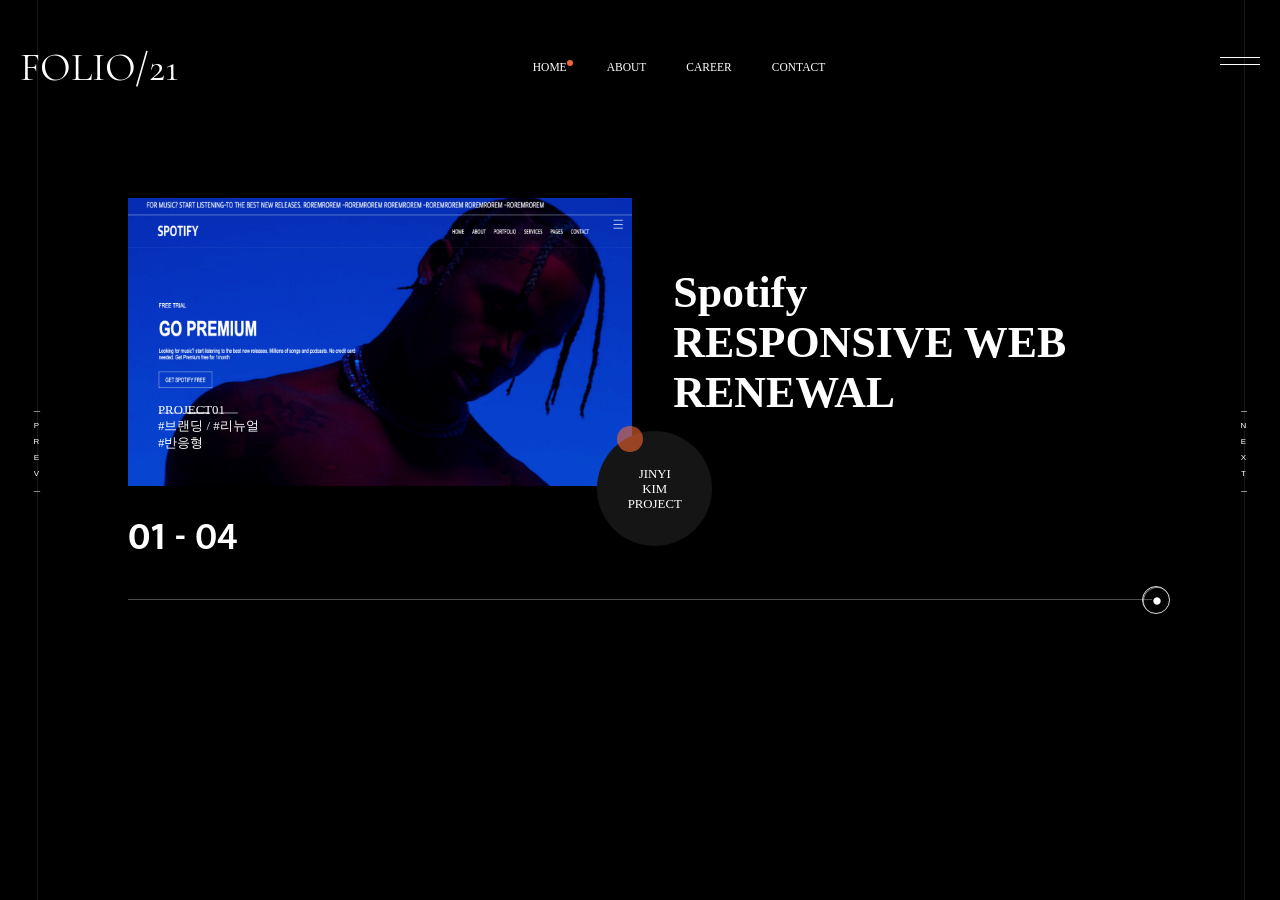
==== index.html @ 2808b6e4 "main commit" ====
<!DOCTYPE html>
<html lang="ko">
<head>
	<meta charset="UTF-8">
	<meta http-equiv="X-UA-Compatible" content="IE=edge">
	<meta name="viewport" content="width=device-width, initial-scale=1.0">
	<title>김진이 포트폴리오</title>
	<!-- common css -->
	<link rel="stylesheet" href="./css/common.css">
	<!-- main css -->
	<link rel="stylesheet" href="./css/pages/main.css"> 
	<!-- cdn -->
	<script src="https://code.jquery.com/jquery-3.6.0.min.js" integrity="sha256-/xUj+3OJU5yExlq6GSYGSHk7tPXikynS7ogEvDej/m4=" crossorigin="anonymous"></script>	
	<script src="./lib/js/slick.js"></script>
	<!-- js -->
	<script defer src="./js/common.js"></script>
	<script defer src="./js/main.js"></script>
</head>

<body>
	<!-- All Menu -->
	<div class="all-menu">
		<ul class="menu-list">
			<li class="menu-item1">
				<a href="index.html">HOME</a>
			</li>
			<li class="menu-item2">
				<a href="./html/about/index.html">ABOUT</a>
			</li>
			<li class="menu-item3">
				<a href="./html/career/index.html">CAREER</a>
			</li>
			<li class="menu-item4">
				<a href="./html/contact/index.html">CONTACT</a>
			</li>
		</ul>
	</div>
	<!--// All Menu -->

	<!-- Wrap -->
	<div class="wrap">
		<!-- Header -->
		<header>
			<div class="logo">
				<a href="index.html">FOLIO/21</a>
			</div>
			<nav>
				<ul class="navbar-list">
					<li class="active"><a href="">HOME</a></li>
					<li><a href="./html/about/index.html">ABOUT</a></li>
					<li><a href="./html/career/index.html">CAREER</a></li>
					<li><a href="./html/contact/index.html">CONTACT</a></li>
				</ul>
			</nav>
			<a href="javascript:;" title="" class="all-menu-btn">
				<span></span>
				<span></span>
			</a>
		</header>
		<!-- Header -->
		
		<!-- Main-Wrapper -->
		<div class="main-wrapper">
			<!-- Containerfix -->
			<div class="container-fix">
				<!-- Main-Slide -->  
				<div class="main-slide">
					<!-- 프로젝트01 -->
					<div>
						<div class="main-project">
							<div class="main-thum">
								<img src="images/project01.png" alt="프로젝트01">
								<div class="left-text">
									<span>
										PROJECT01<br>
										#브랜딩 / #리뉴얼<br>
										#반응형<br>
									</span>
								</div>
								<a href="#" class="project-btn">
									<div class="project-circle"></div>
									<p>JINYI KIM<br />PROJECT</p>
								</a>   
							</div>
							<div class="right-text">
								<span>
									Spotify<br>
									RESPONSIVE WEB<br>
									RENEWAL
								</span>		
							</div>
						</div>
						<div class="main-paging">
							<span><b>01</b> - 04</span>
						</div>		
					</div> 
					<!--// 프로젝트01 -->

					<!-- 프로젝트02 -->
					<div>
						<div class="main-project">
							<div class="main-thum">
								<img src="images/project02.png" alt="프로젝트02">
								<div class="left-text">
									<span>
										project02<br>
										반응형 사이트<br>
										클론
									</span>
								</div>
								<a href="#" class="project-btn">
									<div class="project-circle"></div>
									<p>JINYI KIM<br />PROJECT</p>
								</a>  
							</div>
							<div class="right-text">
								<span>
									Lancôme<br>
									RESPONSIVE WEB<br>
									RENEWAL
								</span>
							</div>
						</div>
						<div class="main-paging">
							<span><b>02</b> - 04</span>
						</div>	
					</div> 
					<!--// 프로젝트02 -->

					<!-- 프로젝트03 -->
					<div>
						<div class="main-project">
							<div class="main-thum">
								<img src="images/project03.png" alt="프로젝트03">
								<div class="left-text">
									<span>
										project03<br>
										반응형 사이트<br>
										리뉴얼
									</span>
								</div>
								<a href="#" class="project-btn">
									<div class="project-circle"></div>
									<p>JINYI KIM<br />PROJECT</p>
								</a>  
							</div>
							<div class="right-text">
								<span>
									Espoir<br>
									RESPONSIVE WEB<br>
									RENEWAL
								</span>
							</div>
						</div>
						<div class="main-paging">
							<span><b>03</b> - 04</span>
						</div>			
					</div>
					<!--// 프로젝트03 --> 

					<!-- 프로젝트04 -->
					<div>
						<div class="main-project">
							<div class="main-thum">
								<img src="images/project04.png" alt="프로젝트04">
								<div class="left-text">
									<span>
										project04<br>
										반응형 사이트<br>
										클론
									</span>
								</div>
								<a href="#" class="project-btn">
									<div class="project-circle"></div>
									<p>JINYI KIM<br />PROJECT</p>
								</a>  
							</div>
							<div class="right-text">
								<span>
									Nuvo<br>
									RESPONSIVE WEB<br>
									CLONE
								</span>
							</div>
						</div>
						<div class="main-paging">
							<span><b>04</b> - 04</span>
						</div>
					</div>
					<!--// 프로젝트04 --> 
				</div>
				<!--// Main-Slide -->  
			</div>
			<!--// Containerfix -->
		</div>
		<!--// Main-Wrapper -->
	</div>
	<!--// Wrap -->
</body>
</html>
---- css/common.css ----
/* Reset */
@import url("../css/base/reset.css");

/* Font */
@import url("../css/base/font.css");

/* Components */
@import url("../css/component/all-menu.css");

/* Layout */
@import url("../css/layout/header.css");
@import url("../css/layout/container.css");
@import url("../css/layout/footer.css");

/* lib css */
@import url("../lib/css/animate.css");
@import url("../lib/css/animate.min.css");
@import url("../lib/css/aos.css");
@import url("../lib/css/slick.css");
@import url("../lib/css/swiper.css");

/* Animation */
---- css/pages/main.css ----
/* Main Intro */
.main-wrapper {
    width:100%;
    display: flex;
    align-items: center;
    justify-content: center;
    padding: 64px 0;
    position: relative;
}

.main-wrapper .main-slide .main-project {
    width: 100%;
    display: flex;
    align-items: center;
}

.main-wrapper .main-thum {
    width: 39.4vw;
    position:relative;
}

.main-wrapper .main-thum img{
    width: 100%;
    height: 100%;
}

.main-wrapper .main-slide .left-text {
    display: inline-block;
    position: absolute;
    bottom: 12%;
    left: 30px;
    font-size: 1vw;
    color: #fff;
}

/* Circl Anmiation */
.main-slide .project-btn {
    position: absolute;
    bottom: -60px;
    right: -80px;
}

.main-slide .project-btn .project-circle{ 
    width: 9vw;
    height: 9vw;
    position: relative;
    border-radius: 50%;
    background:#151515;
    cursor:pointer;
    display: flex;
    justify-content: center;
    align-items: center;
    font-size: 1vw;
    color: #fff;
    animation: loader1 4s linear infinite;
}  

.main-slide .project-btn .project-circle:after{ 
    content: "";
    width: 2vw;
    height: 2vw;
    position: absolute;
    top: -5px;
    left: 20px;
    border-radius: 50%;
    background-color: #f2652e;
    opacity: 0.6;
    z-index: 50;
}

.main-slide .project-btn:hover .project-circle {
    background:#000;
    transition: all .6s;
} 

.main-slide .project-btn p {
    position: absolute;
    top: 50%;
    left: 50%;
    transform: translate(-50%,-50%);
    font-size: 1vw;
    color: #fff;
    text-align: center;
}

@keyframes loader1{
    0%{transform:rotate(0deg);}
    100%{transform:rotate(360deg);}
}  

/* Right Text */
.main-slide .right-text {
    width:calc(100% - 39.4vw);
    padding-left: 4%;
    font-size: 3.3566vw;
    font-weight: 900;
    color: #fff;
}

/* Paging */
.main-slide .main-paging {
    margin-top: 20px;
}

.main-slide .main-paging>span {
    font-size: 3vw;
    font-family: 'Mukta', sans-serif;
    font-weight: 600;
    color: #fff;
}

.main-slide .slick-dots{
    width: 100%;
    position: static;
    bottom: auto;
    left: auto; 
    margin: 30px 0 0;
}

.main-slide .slick-dots li{
    display: none;
    cursor: default;
    height: 0;
}

.main-slide .slick-dots li.slick-active{
    width: 100%;
    margin: 0;
    display: block;
}

.main-slide .slick-dots li.slick-active button{
    width: 100%;
    height: 1px;
    background:rgba(255,255,255,0.3);
    border: 0;
    border-radius: 0;
    cursor: default
}

.main-slide .slick-dots li.slick-active button::before {
    width: 0;
    height: 0;
    content: '';
    position: absolute;
    bottom: 0;
    left: 0;
    border: 0;
    border-radius: 0;
    background:#fff;
} 

.main-slide .slick-dots li.slick-active button::after{
    width: 26px;
    height: 26px;
    display: block;
    border: 1px solid #ddd ;
    content: '';
    position: absolute;
    border-radius: 20px;
    top: -13.5px; 
    left: 0;
    background: url('../../images/slick-circle.png');
    animation-name: slick-circle;
    animation-duration: 5s;
    animation-timing-function: ease-in-out;
    animation-fill-mode: forwards;
}

@keyframes slick-circle{
    0%{left:0;}
    100%{left:99%;}
}  

/* Main Text Animation */
.main-slide .slick-slide .left-text{ animation: fadeOutRight 1s both; }
.main-slide .slick-slide .right-text{ animation: fadeOutLeft 1s both; color:#fff; }
.main-slide .slick-slide.slick-active .left-text{ animation: fadeInLeft 1s both .5s; }
.main-slide .slick-slide.slick-active .right-text{ animation: fadeInLeft 0.5s both 0.5s; }

/* Main Slick Btn */
.main-slide .slick-prev,.main-slide .slick-next{
    width: 33px;
    height: 100%;
    color:#fff;
    font-size: 0.6250vw;
    line-height: 2;
    position: fixed;
    top: 0;
    transform: translate(0,0);
}

.main-slide .slick-prev{
    left:20px;
}

.main-slide .slick-next{
    right:20px;
}

.main-slide .slick-prev:before,.main-slide .slick-next:before{
    width: 1px;
    height: 100%;
    position: absolute;
    left: 50%;
    top:0;
    background:#fff;
    opacity:0.1;
} 

/* 반응형 시작 */

/* PC */
@media (max-width:1570px){

    .main-slide .left-text{
        font-size: 1.5429vw;
    }

    .main-slide .right-text{
        font-size: 3.4286vw;
    }
}

/* 모바일 */
@media screen and (max-width: 991px) {
    
    nav{
        display: none;
    }

    .main-slide .main-project {
        display: flex;
        flex-direction: column;
    }

    .main-slide .main-thum {
        width: 100%;
    }

    .main-slide .right-text {
        width: 100%;
        padding-left: 0;
        text-align: right;
        margin-top:20px;
    }

    .main-slide .main-paging>span {
        font-size: 17px;
    }

    .main-wrapper .main-slide .left-text {
        font-size: 4vw;
        left: 15px;
    }

    .main-slide .right-text {
        font-size: 6vw;
    }

    .main-slide .project-btn .project-circle {
        width: 18vw;
        height: 18vw;
    }

    .main-slide .project-btn {
        display: none;
    }

    .main-slide .slick-prev,.main-slide .slick-next {
        display: none !important;
    }

    .main-slide .slick-dots { 
        width: 90%;
    }
}
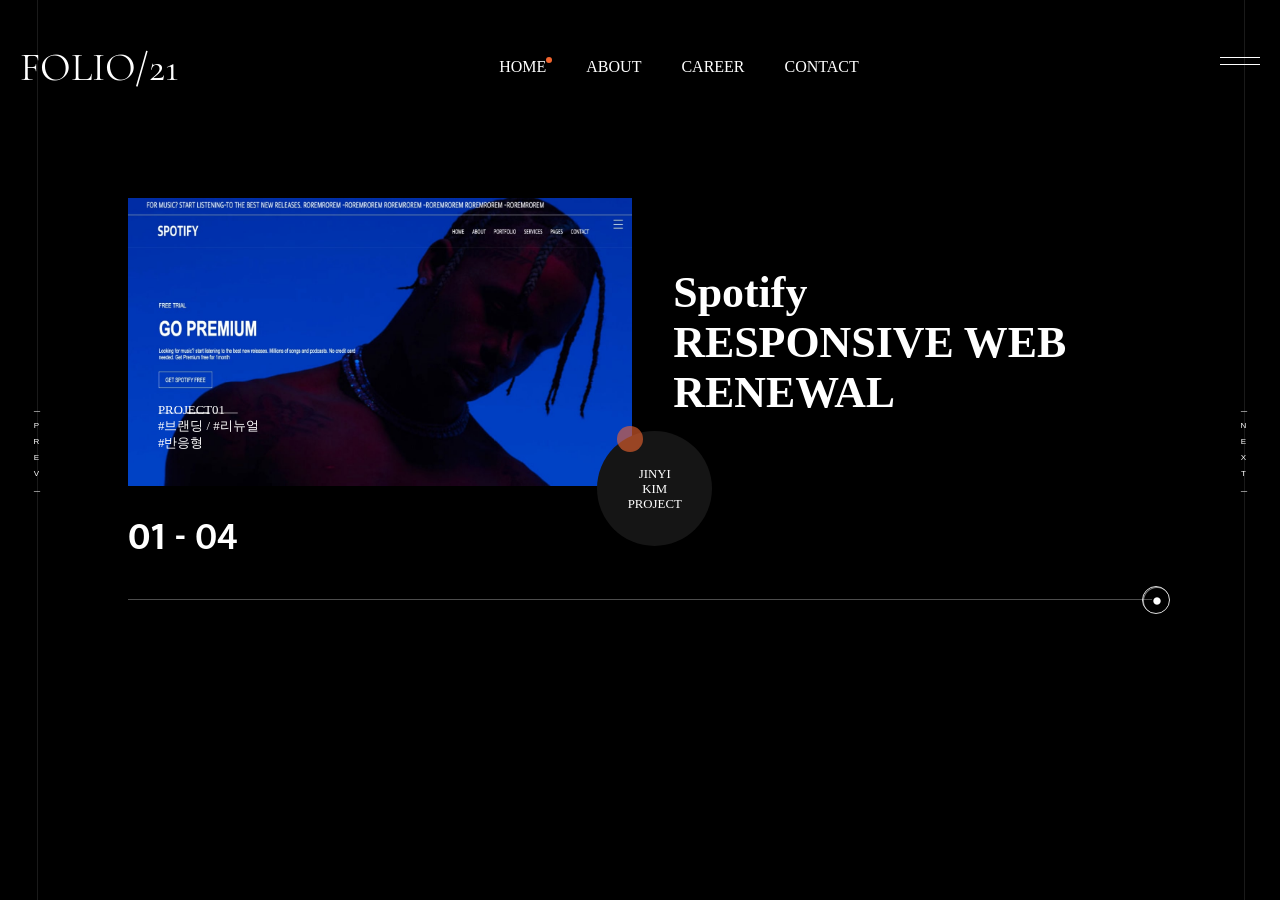
==== commit be2d7d31: "portfolio commit" ====
--- a/index.html
+++ b/index.html
@@ -69,7 +69,7 @@
 					<div>
 						<div class="main-project">
 							<div class="main-thum">
-								<img src="images/project01.png" alt="프로젝트01">
+								<img src="images//main/project01.jpg" alt="프로젝트01">
 								<div class="left-text">
 									<span>
 										PROJECT01<br>
@@ -100,7 +100,7 @@
 					<div>
 						<div class="main-project">
 							<div class="main-thum">
-								<img src="images/project02.png" alt="프로젝트02">
+								<img src="images/main/project02.jpg" alt="프로젝트02">
 								<div class="left-text">
 									<span>
 										project02<br>
@@ -131,7 +131,7 @@
 					<div>
 						<div class="main-project">
 							<div class="main-thum">
-								<img src="images/project03.png" alt="프로젝트03">
+								<img src="images//main/project03.jpg" alt="프로젝트03">
 								<div class="left-text">
 									<span>
 										project03<br>
@@ -162,7 +162,7 @@
 					<div>
 						<div class="main-project">
 							<div class="main-thum">
-								<img src="images/project04.png" alt="프로젝트04">
+								<img src="images//main/project04.jpg" alt="프로젝트04">
 								<div class="left-text">
 									<span>
 										project04<br>
--- a/css/pages/main.css
+++ b/css/pages/main.css
@@ -160,7 +160,7 @@
     border-radius: 20px;
     top: -13.5px; 
     left: 0;
-    background: url('../../images/slick-circle.png');
+    background: url('../../images/main/slick-circle.png');
     animation-name: slick-circle;
     animation-duration: 5s;
     animation-timing-function: ease-in-out;
@@ -217,6 +217,7 @@
         font-size: 1.5429vw;
     }
 
+
     .main-slide .right-text{
         font-size: 3.4286vw;
     }
@@ -246,21 +247,16 @@
     }
 
     .main-slide .main-paging>span {
-        font-size: 17px;
+        font-size: 6vw;
     }
 
     .main-wrapper .main-slide .left-text {
-        font-size: 4vw;
+        font-size: 3vw;
         left: 15px;
     }
 
     .main-slide .right-text {
-        font-size: 6vw;
-    }
-
-    .main-slide .project-btn .project-circle {
-        width: 18vw;
-        height: 18vw;
+        font-size: 7vw;
     }
 
     .main-slide .project-btn {
@@ -270,8 +266,4 @@
     .main-slide .slick-prev,.main-slide .slick-next {
         display: none !important;
     }
-
-    .main-slide .slick-dots { 
-        width: 90%;
-    }
-}
+}
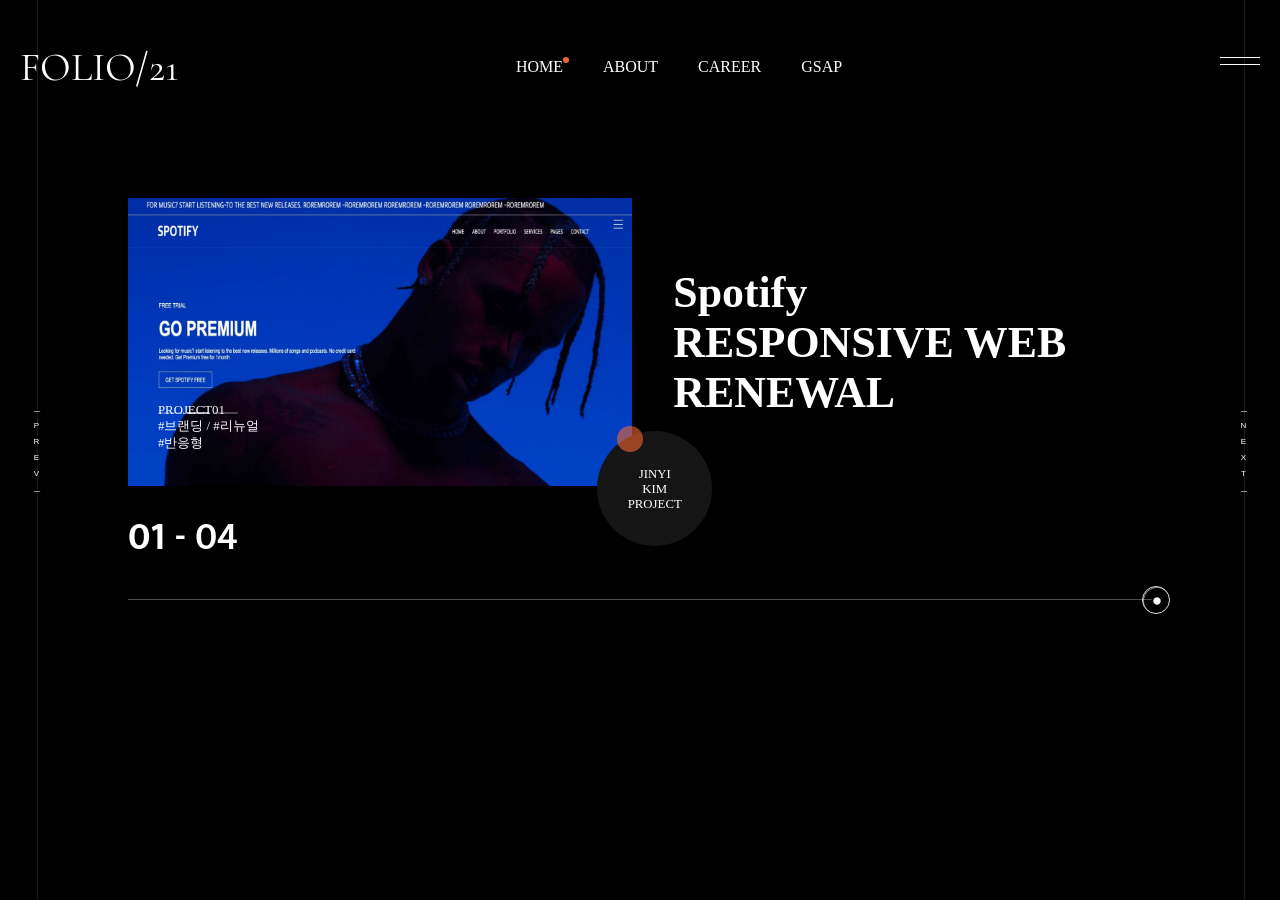
==== commit c118193d: "gsap commit" ====
--- a/index.html
+++ b/index.html
@@ -31,7 +31,7 @@
 				<a href="./html/career/index.html">CAREER</a>
 			</li>
 			<li class="menu-item4">
-				<a href="./html/contact/index.html">CONTACT</a>
+				<a href="./html/gsap/index.html">GSAP</a>
 			</li>
 		</ul>
 	</div>
@@ -49,7 +49,7 @@
 					<li class="active"><a href="">HOME</a></li>
 					<li><a href="./html/about/index.html">ABOUT</a></li>
 					<li><a href="./html/career/index.html">CAREER</a></li>
-					<li><a href="./html/contact/index.html">CONTACT</a></li>
+					<li><a href="./html/gsap/index.html">GSAP</a></li>
 				</ul>
 			</nav>
 			<a href="javascript:;" title="" class="all-menu-btn">
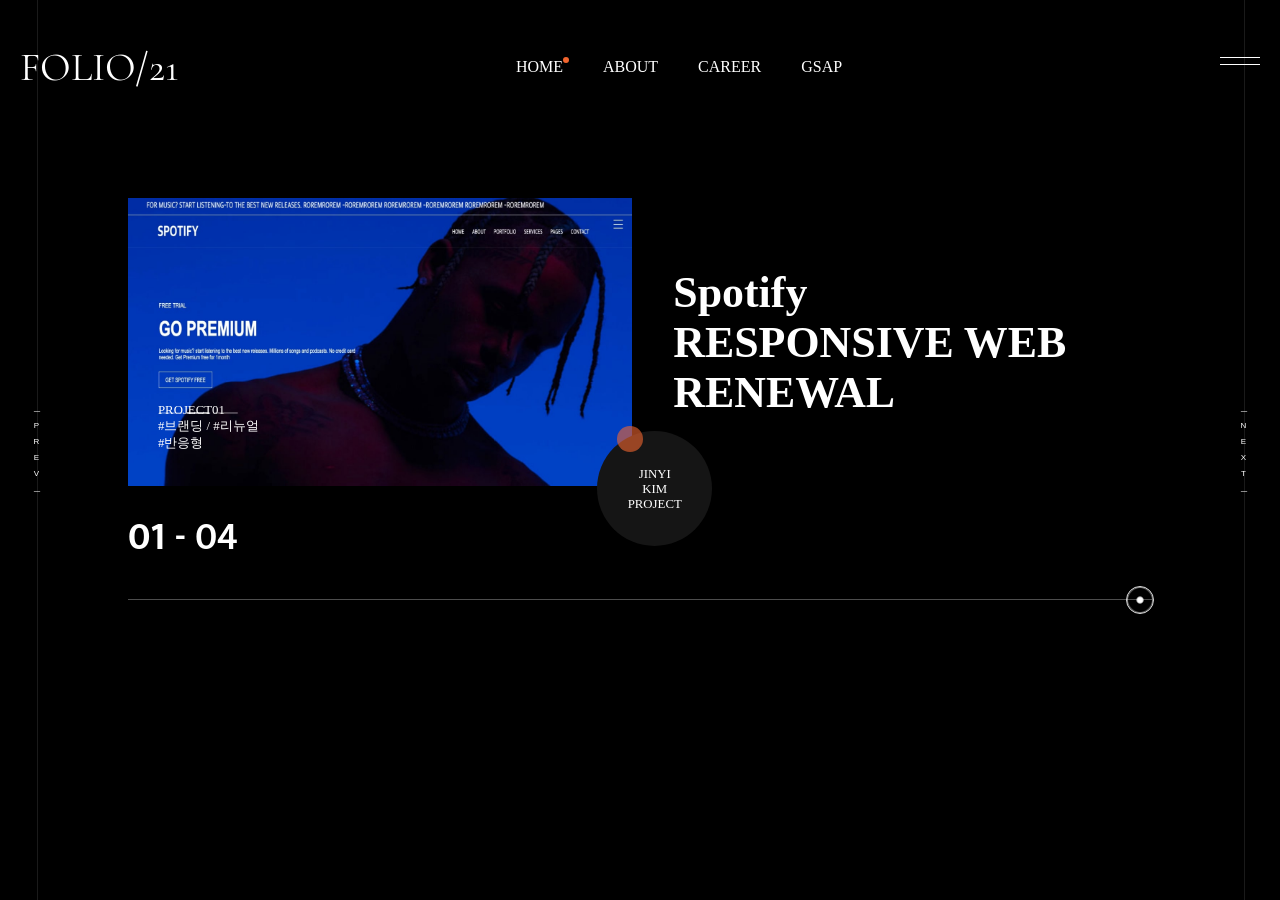
==== commit b5d62914: "main commit" ====
--- a/index.html
+++ b/index.html
@@ -103,9 +103,9 @@
 								<img src="images/main/project02.jpg" alt="프로젝트02">
 								<div class="left-text">
 									<span>
-										project02<br>
-										반응형 사이트<br>
-										클론
+										PROJECT02<br>
+										#브랜딩 / #리뉴얼<br>
+										#반응형<br>
 									</span>
 								</div>
 								<a href="#" class="project-btn">
@@ -134,9 +134,9 @@
 								<img src="images//main/project03.jpg" alt="프로젝트03">
 								<div class="left-text">
 									<span>
-										project03<br>
-										반응형 사이트<br>
-										리뉴얼
+										PROJECT03<br>
+										#브랜딩 / #리뉴얼<br>
+										#반응형<br>
 									</span>
 								</div>
 								<a href="#" class="project-btn">
@@ -165,9 +165,8 @@
 								<img src="images//main/project04.jpg" alt="프로젝트04">
 								<div class="left-text">
 									<span>
-										project04<br>
-										반응형 사이트<br>
-										클론
+										PROJECT04<br>
+										#클론<br>
 									</span>
 								</div>
 								<a href="#" class="project-btn">
--- a/css/pages/main.css
+++ b/css/pages/main.css
@@ -160,7 +160,7 @@
     border-radius: 20px;
     top: -13.5px; 
     left: 0;
-    background: url('../../images/main/slick-circle.png');
+    background: url('../../images/main/slick-circle.png') center /contain;
     animation-name: slick-circle;
     animation-duration: 5s;
     animation-timing-function: ease-in-out;
@@ -169,7 +169,7 @@
 
 @keyframes slick-circle{
     0%{left:0;}
-    100%{left:99%;}
+    100%{left:calc(100% - 26px);}
 }  
 
 /* Main Text Animation */
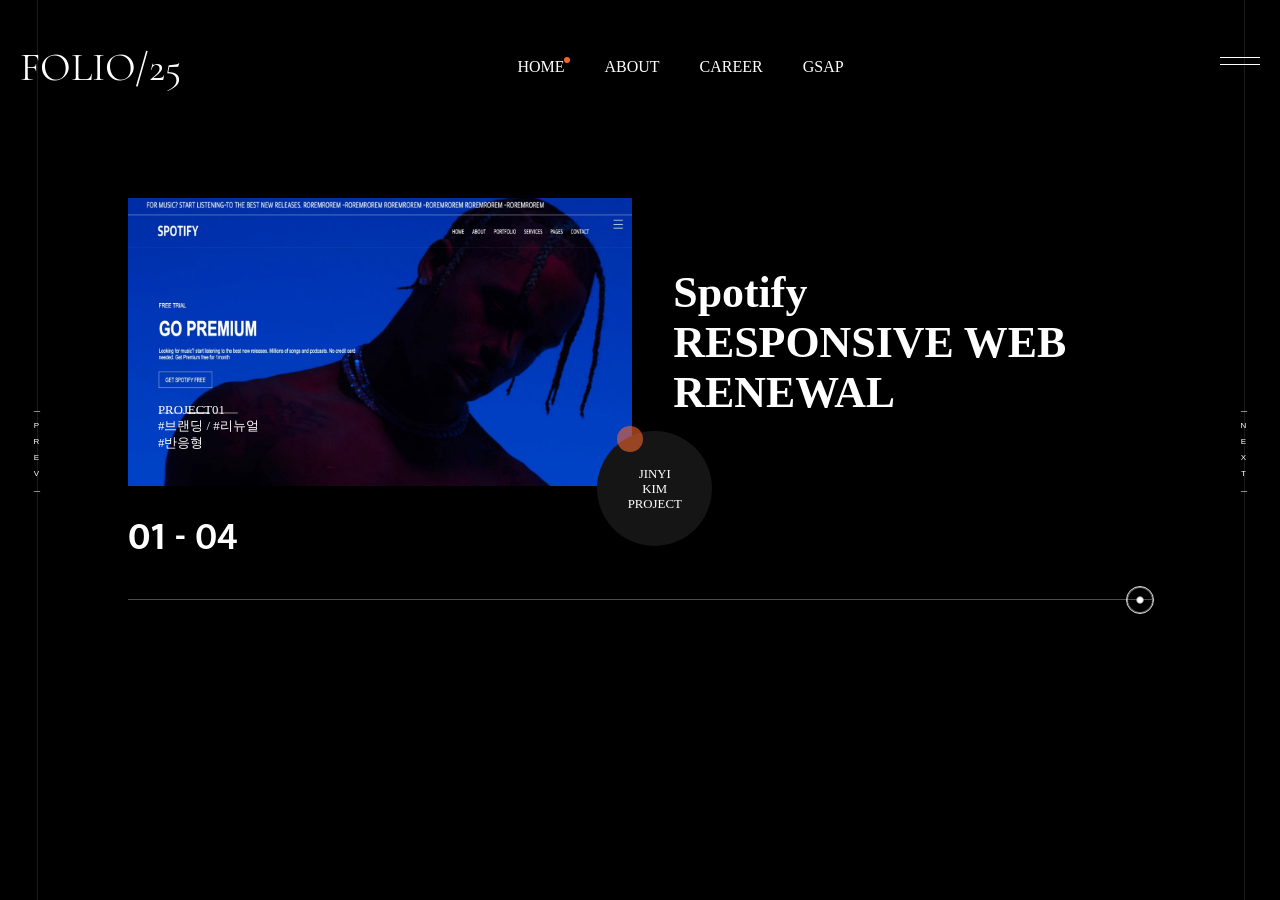
==== commit 39f41baf: "logo change" ====
--- a/index.html
+++ b/index.html
@@ -42,7 +42,7 @@
 		<!-- Header -->
 		<header>
 			<div class="logo">
-				<a href="index.html">FOLIO/21</a>
+				<a href="index.html">FOLIO/25</a>
 			</div>
 			<nav>
 				<ul class="navbar-list">
@@ -166,7 +166,7 @@
 								<div class="left-text">
 									<span>
 										PROJECT04<br>
-										#클론<br>
+										#클론 #반응형<br>
 									</span>
 								</div>
 								<a href="#" class="project-btn">
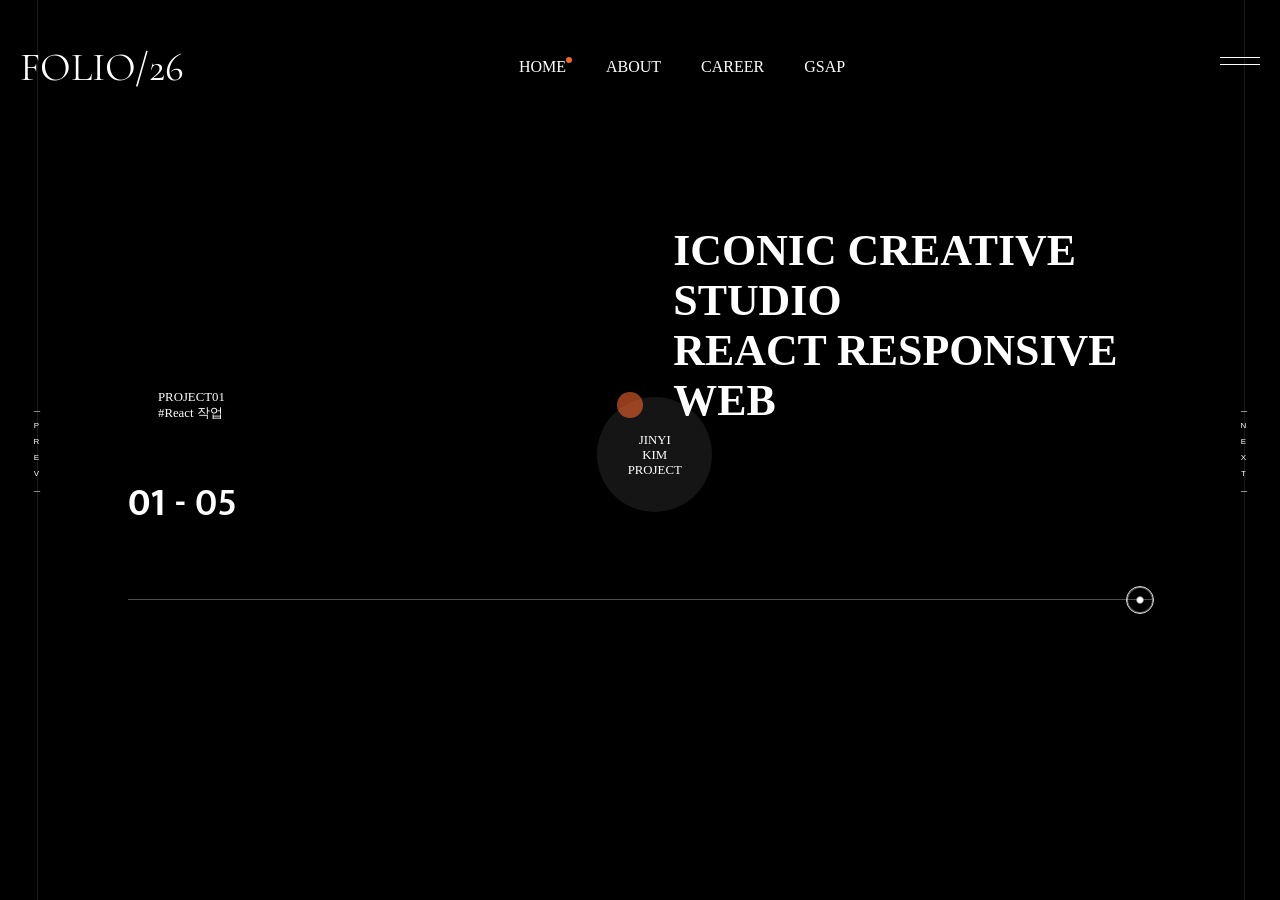
==== commit 03a4b9c6: "260107 수정" ====
--- a/index.html
+++ b/index.html
@@ -42,7 +42,7 @@
 		<!-- Header -->
 		<header>
 			<div class="logo">
-				<a href="index.html">FOLIO/25</a>
+				<a href="index.html">FOLIO/26</a>
 			</div>
 			<nav>
 				<ul class="navbar-list">
@@ -61,20 +61,19 @@
 		
 		<!-- Main-Wrapper -->
 		<div class="main-wrapper">
-			<!-- Containerfix -->
 			<div class="container-fix">
 				<!-- Main-Slide -->  
 				<div class="main-slide">
+
 					<!-- 프로젝트01 -->
 					<div>
 						<div class="main-project">
 							<div class="main-thum">
-								<img src="images//main/project01.jpg" alt="프로젝트01">
+								<video src="./video/video01.mp4" muted autoplay playsinline></video>
 								<div class="left-text">
 									<span>
 										PROJECT01<br>
-										#브랜딩 / #리뉴얼<br>
-										#반응형<br>
+										#React 작업
 									</span>
 								</div>
 								<a href="#" class="project-btn">
@@ -84,14 +83,13 @@
 							</div>
 							<div class="right-text">
 								<span>
-									Spotify<br>
-									RESPONSIVE WEB<br>
-									RENEWAL
+									ICONIC CREATIVE STUDIO<br>
+									REACT RESPONSIVE WEB<br>
 								</span>		
 							</div>
 						</div>
 						<div class="main-paging">
-							<span><b>01</b> - 04</span>
+							<span><b>01</b> - 05</span>
 						</div>		
 					</div> 
 					<!--// 프로젝트01 -->
@@ -100,30 +98,30 @@
 					<div>
 						<div class="main-project">
 							<div class="main-thum">
-								<img src="images/main/project02.jpg" alt="프로젝트02">
+								<img src="images//main/project01.jpg" alt="프로젝트02">
 								<div class="left-text">
 									<span>
 										PROJECT02<br>
-										#브랜딩 / #리뉴얼<br>
 										#반응형<br>
-									</span>
-								</div>
-								<a href="#" class="project-btn">
-									<div class="project-circle"></div>
-									<p>JINYI KIM<br />PROJECT</p>
-								</a>  
-							</div>
-							<div class="right-text">
-								<span>
-									Lancôme<br>
+										#리뉴얼
+									</span>
+								</div>
+								<a href="#" class="project-btn">
+									<div class="project-circle"></div>
+									<p>JINYI KIM<br />PROJECT</p>
+								</a>   
+							</div>
+							<div class="right-text">
+								<span>
+									Spotify<br>
 									RESPONSIVE WEB<br>
 									RENEWAL
-								</span>
-							</div>
-						</div>
-						<div class="main-paging">
-							<span><b>02</b> - 04</span>
-						</div>	
+								</span>		
+							</div>
+						</div>
+						<div class="main-paging">
+							<span><b>02</b> - 05</span>
+						</div>		
 					</div> 
 					<!--// 프로젝트02 -->
 
@@ -131,7 +129,7 @@
 					<div>
 						<div class="main-project">
 							<div class="main-thum">
-								<img src="images//main/project03.jpg" alt="프로젝트03">
+								<img src="images/main/project02.jpg" alt="프로젝트03">
 								<div class="left-text">
 									<span>
 										PROJECT03<br>
@@ -146,26 +144,57 @@
 							</div>
 							<div class="right-text">
 								<span>
-									Espoir<br>
+									Lancôme<br>
 									RESPONSIVE WEB<br>
 									RENEWAL
 								</span>
 							</div>
 						</div>
 						<div class="main-paging">
-							<span><b>03</b> - 04</span>
+							<span><b>03</b> - 05</span>
+						</div>	
+					</div> 
+					<!--// 프로젝트03 -->
+
+					<!-- 프로젝트04 -->
+					<div>
+						<div class="main-project">
+							<div class="main-thum">
+								<img src="images//main/project03.jpg" alt="프로젝트04">
+								<div class="left-text">
+									<span>
+										PROJECT04<br>
+										#브랜딩 / #리뉴얼<br>
+										#반응형<br>
+									</span>
+								</div>
+								<a href="#" class="project-btn">
+									<div class="project-circle"></div>
+									<p>JINYI KIM<br />PROJECT</p>
+								</a>  
+							</div>
+							<div class="right-text">
+								<span>
+									Espoir<br>
+									RESPONSIVE WEB<br>
+									RENEWAL
+								</span>
+							</div>
+						</div>
+						<div class="main-paging">
+							<span><b>04</b> - 05</span>
 						</div>			
 					</div>
-					<!--// 프로젝트03 --> 
-
-					<!-- 프로젝트04 -->
-					<div>
-						<div class="main-project">
-							<div class="main-thum">
-								<img src="images//main/project04.jpg" alt="프로젝트04">
-								<div class="left-text">
-									<span>
-										PROJECT04<br>
+					<!--// 프로젝트04 --> 
+
+					<!-- 프로젝트05 -->
+					<div>
+						<div class="main-project">
+							<div class="main-thum">
+								<img src="images//main/project04.jpg" alt="프로젝트05">
+								<div class="left-text">
+									<span>
+										PROJECT05<br>
 										#클론 #반응형<br>
 									</span>
 								</div>
@@ -183,14 +212,13 @@
 							</div>
 						</div>
 						<div class="main-paging">
-							<span><b>04</b> - 04</span>
+							<span><b>05</b> - 05</span>
 						</div>
 					</div>
-					<!--// 프로젝트04 --> 
+					<!--// 프로젝트05 --> 
 				</div>
 				<!--// Main-Slide -->  
 			</div>
-			<!--// Containerfix -->
 		</div>
 		<!--// Main-Wrapper -->
 	</div>
--- a/css/pages/main.css
+++ b/css/pages/main.css
@@ -20,6 +20,11 @@
 }
 
 .main-wrapper .main-thum img{
+    width: 100%;
+    height: 100%;
+}
+
+.main-wrapper .main-thum video{
     width: 100%;
     height: 100%;
 }
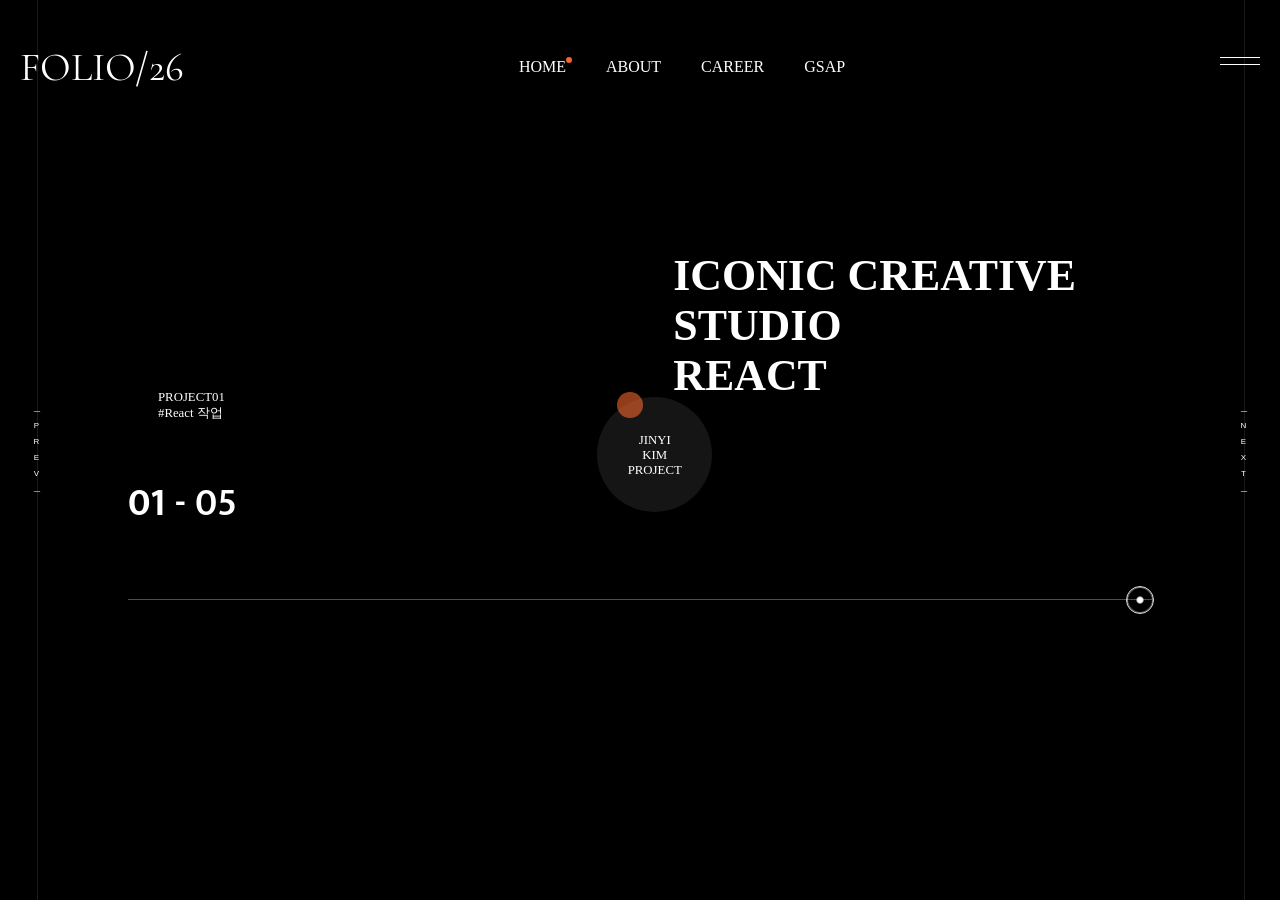
==== commit 4302e56e: "수정" ====
--- a/index.html
+++ b/index.html
@@ -84,7 +84,7 @@
 							<div class="right-text">
 								<span>
 									ICONIC CREATIVE STUDIO<br>
-									REACT RESPONSIVE WEB<br>
+									REACT<br>
 								</span>		
 							</div>
 						</div>
